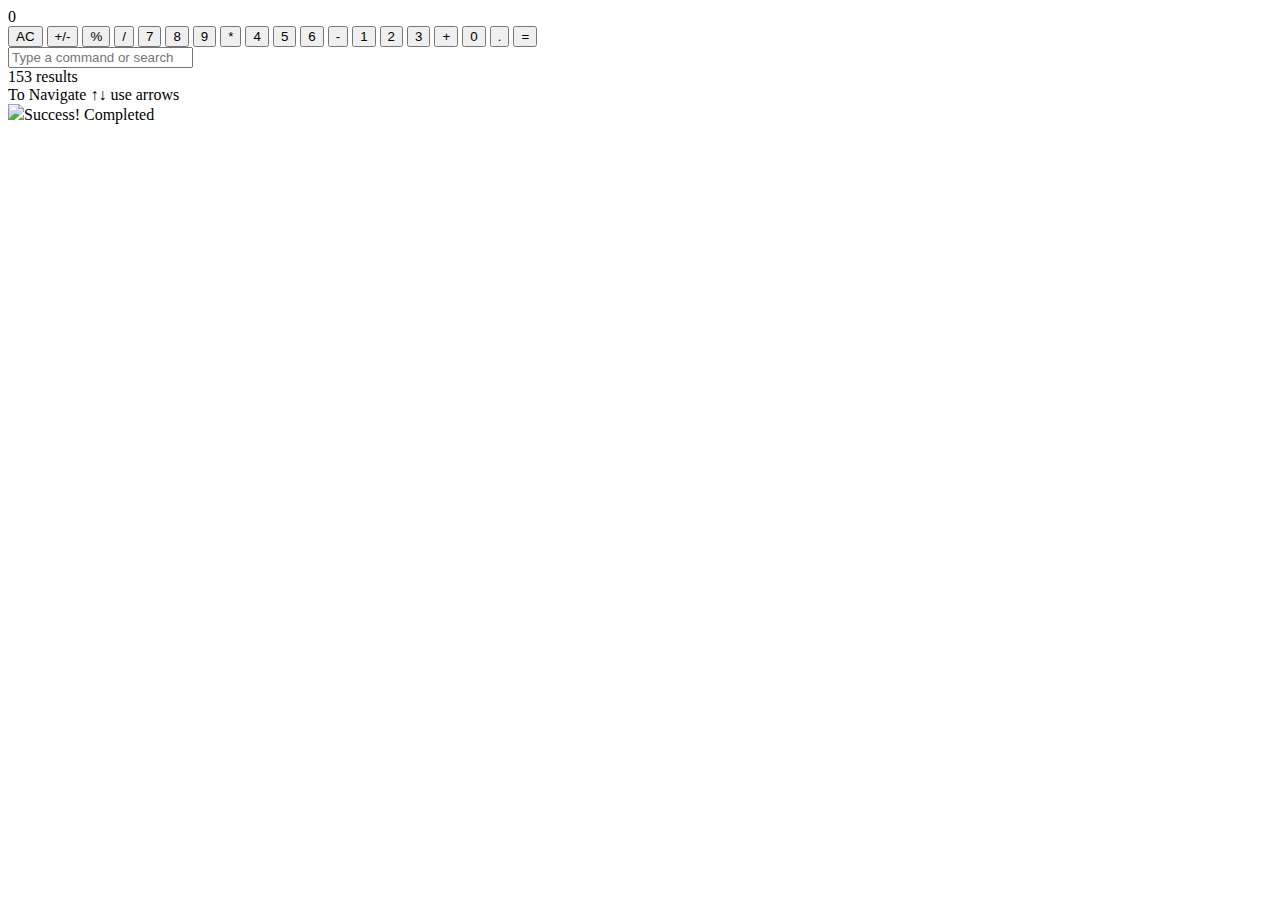
==== Calculator.html @ da6f178c "Copied Calculator files" ====
<!DOCTYPE html>
<!-- saved from url=(0038)https://mrbuddh4.github.io/calculator/ -->
<html><head><meta http-equiv="Content-Type" content="text/html; charset=UTF-8">
    
    <meta name="calc ya later" content="width=device-width">
    <title>CALC YA LATER</title>
    <link href="./Calculator/style.css" rel="stylesheet" type="text/css">
    <style>undefined</style><style type="text/css">@font-face { font-family: Roboto; src: url("chrome-extension://mcgbeeipkmelnpldkobichboakdfaeon/css/Roboto-Regular.ttf"); }</style><link rel="preconnect" href="https://fonts.googleapis.com/" crossorigin="true"><link rel="preconnect" href="https://fonts.gstatic.com/"><link rel="stylesheet" href="./CALC YA LATER_files/css2"></head>
    <body>
        <main id="calc">
            <div id="container">
                <div id="display">0</div>
                <button type="button" class="clear" value="clear" data-key="8">AC</button>
                <button type="button" class="sign" value="sign" data-key="192">+/-</button>
                <button type="button" class="percent" value="percent" data-key="80">%</button>
                <button type="button" class="operator" value="/" data-key="68">/</button>
                <button type="button" class="operand" value="7" data-key="55">7</button>
                <button type="button" class="operand" value="8" data-key="56">8</button>
                <button type="button" class="operand" value="9" data-key="57">9</button>
                <button type="button" class="operator" value="*" data-key="88">*</button>
                <button type="button" class="operand" value="4" data-key="52">4</button>
                <button type="button" class="operand" value="5" data-key="53">5</button>
                <button type="button" class="operand" value="6" data-key="54">6</button>
                <button type="button" class="operator" value="-" data-key="173">-</button>
                <button type="button" class="operand" value="1" data-key="49">1</button>
                <button type="button" class="operand" value="2" data-key="50">2</button>
                <button type="button" class="operand" value="3" data-key="51">3</button>
                <button type="button" class="operator" value="+" data-key="61">+</button>
                <button type="button" id="zero" class="operand" value="0" data-key="48">0</button>
                <button type="button" class="decimal" value="." data-key="190">.</button>
                <button type="button" class="equals" value="=" data-key="69">=</button>
            </div>  
        </main>
    <script src="./Calculator/script.js"></script>
    

	
	
	
		<div id="omni-extension" class="omni-closing omni-extension">
			<div id="omni-wrap">
				<div id="omni">
					<div id="omni-search">
						<input placeholder="Type a command or search">
					</div>
					<div id="omni-list">
					</div>
					<div id="omni-footer">
						<div id="omni-results">153 results</div>
						<div id="omni-arrows">To Navigate <span class="omni-shortcut">↑</span><span class="omni-shortcut">↓</span> use arrows</div>
					</div>
				</div>
			</div>
			<div id="omni-overlay"></div>
		</div>
		<div id="omni-extension-toast"><img src="chrome-extension://oogbohnokhdcighelhcfagaijbjadggf/assets/check.svg"><span>Success! Completed</span></div>
	
<div id="torrent-scanner-popup" style="display: none;"></div><script>
		function returnCommentSymbol(language = "javascript") {
			const languageObject = {
				bat: "@REM",
				c: "//",
				csharp: "//",
				cpp: "//",
				closure: ";;",
				coffeescript: "#",
				dockercompose: "#",
				css: "/*DELIMITER*/",
				"cuda-cpp": "//",
				dart: "//",
				diff: "#",
				dockerfile: "#",
				fsharp: "//",
				"git-commit": "//",
				"git-rebase": "#",
				go: "//",
				groovy: "//",
				handlebars: "{{!--DELIMITER--}}",
				hlsl: "//",
				html: "<!--DELIMITER-->",
				ignore: "#",
				ini: ";",
				java: "//",
				javascript: "//",
				javascriptreact: "//",
				json: "//",
				jsonc: "//",
				julia: "#",
				latex: "%",
				less: "//",
				lua: "--",
				makefile: "#",
				markdown: "<!--DELIMITER-->",
				"objective-c": "//",
				"objective-cpp": "//",
				perl: "#",
				perl6: "#",
				php: "<!--DELIMITER-->",
				powershell: "#",
				properties: ";",
				jade: "//-",
				python: "#",
				r: "#",
				razor: "<!--DELIMITER-->",
				restructuredtext: "..",
				ruby: "#",
				rust: "//",
				scss: "//",
				shaderlab: "//",
				shellscript: "#",
				sql: "--",
				svg: "<!--DELIMITER-->",
				swift: "//",
				tex: "%",
				typescript: "//",
				typescriptreact: "//",
				vb: "'",
				xml: "<!--DELIMITER-->",
				xsl: "<!--DELIMITER-->",
				yaml: "#"
			}
			return languageObject[language].split("DELIMITER")
		}
		var savedChPos = 0
		var returnedSuggestion = ''
		let editor, doc, cursor, line, pos
		pos = {line: 0, ch: 0}
		var suggestionsStatus = false
		var docLang = "python"
		var suggestionDisplayed = false
		var isReturningSuggestion = false
		document.addEventListener("keydown", (event) => {
		setTimeout(()=>{
			editor = event.target.closest('.CodeMirror');
			if (editor){
				const codeEditor = editor.CodeMirror
				if(!editor.classList.contains("added-tab-function")){
					editor.classList.add("added-tab-function")
					codeEditor.removeKeyMap("Tab")
					codeEditor.setOption("extraKeys", {Tab: (cm)=>{

						if(returnedSuggestion){
							acceptTab(returnedSuggestion)
						}
						else{
							cm.execCommand("defaultTab")
						}
					}})
				}
				doc = editor.CodeMirror.getDoc()
				cursor = doc.getCursor()
				line = doc.getLine(cursor.line)
				pos = {line: cursor.line, ch: line.length}

				if(cursor.ch > 0){
					savedChPos = cursor.ch
				}

				const fileLang = doc.getMode().name
				docLang = fileLang
				const commentSymbol = returnCommentSymbol(fileLang)
				if (event.key == "?"){
					var lastLine = line
					lastLine = lastLine.slice(0, savedChPos - 1)

					if(lastLine.trim().startsWith(commentSymbol[0])){
						lastLine += " "+fileLang
						lastLine = lastLine.split(commentSymbol[0])[1]
						window.postMessage({source: 'getQuery', payload: { data: lastLine } } )
						isReturningSuggestion = true
						displayGrey("\nBlackbox loading...")
					}
				}else if(event.key === "Enter" && suggestionsStatus && !isReturningSuggestion){
					var query = doc.getRange({ line: Math.max(0,cursor.line-10), ch: 0 }, { line: cursor.line, ch: line.length })
					window.postMessage({source: 'getSuggestion', payload: { data: query, language: docLang } } )
					displayGrey("Blackbox loading...")
				}else if(event.key === "ArrowRight" && returnedSuggestion){
					acceptTab(returnedSuggestion)
				}else if(event.key === "Enter" && isReturningSuggestion){
					displayGrey("\nBlackbox loading...")
				}else if(event.key === "Escape"){
					displayGrey("")
				}
			}
		}, 0)
		})

		function acceptTab(text){
		if (suggestionDisplayed){
			displayGrey("")
			doc.replaceRange(text, pos)
			returnedSuggestion = ""
			updateSuggestionStatus(false)
		}
		}
		function acceptSuggestion(text){
			displayGrey("")
			doc.replaceRange(text, pos)
			returnedSuggestion = ""
			updateSuggestionStatus(false)
		}
		function displayGrey(text){
			if(!text){
				document.querySelector(".blackbox-suggestion").remove()
				return
			}
			var el = document.querySelector(".blackbox-suggestion")
			if(!el){
				el = document.createElement('span')
				el.classList.add("blackbox-suggestion")
				el.style = 'color:grey'
				el.innerText = text
			}
			else{
				el.innerText = text
			}
			
			var lineIndex = pos.line;
			editor.getElementsByClassName('CodeMirror-line')[lineIndex].appendChild(el)
		}
		function updateSuggestionStatus(s){
			suggestionDisplayed = s
			window.postMessage({source: 'updateSuggestionStatus', status: suggestionDisplayed, suggestion: returnedSuggestion})
		}
		window.addEventListener('message', (event)=>{
		if (event.source !== window ) return
		if (event.data.source == 'return'){
			isReturningSuggestion = false
			const formattedCode = formatCode(event.data.payload.data)
			returnedSuggestion = formattedCode
			displayGrey(formattedCode)
			updateSuggestionStatus(true)
		}
		if(event.data.source == 'suggestReturn'){
			returnedSuggestion = event.data.payload.data
			displayGrey(event.data.payload.data)
			updateSuggestionStatus(true)
		}
		if(event.data.source == 'suggestionsStatus'){
			suggestionsStatus = event.data.payload.enabled
		}
		if(event.data.source == 'acceptSuggestion'){
			
			acceptSuggestion(event.data.suggestion)
		}
		})
		document.addEventListener("keyup", function(){
			returnedSuggestion = ""
			updateSuggestionStatus(false)
		})
		function formatCode(data) {
			if (Array.isArray(data)) {
				var finalCode = ""
				var pairs = []
		
				const commentSymbol = returnCommentSymbol(docLang)
				data.forEach((codeArr, idx) => {
					const code = codeArr[0]
					var desc = codeArr[1]
					const descArr = desc.split("\n")
					var finalDesc = ""
					descArr.forEach((descLine, idx) => {
						const whiteSpace = descLine.search(/\S/)
						if (commentSymbol.length < 2 || idx === 0) {
							finalDesc += insert(descLine, whiteSpace, commentSymbol[0])
						}
						if (commentSymbol.length > 1 && idx === descArr.length - 1) {
							finalDesc = finalDesc + commentSymbol[1] + "\n"
						}
					})
		
					finalCode += finalDesc + "\n\n" + code
					pairs.push(finalCode)
				})
				return "\n"+pairs.join("\n")
			}
		
			return "\n"+data
		}
		
		function insert(str, index, value) {
			return str.substr(0, index) + value + str.substr(index)
		}
	</script></body></html>
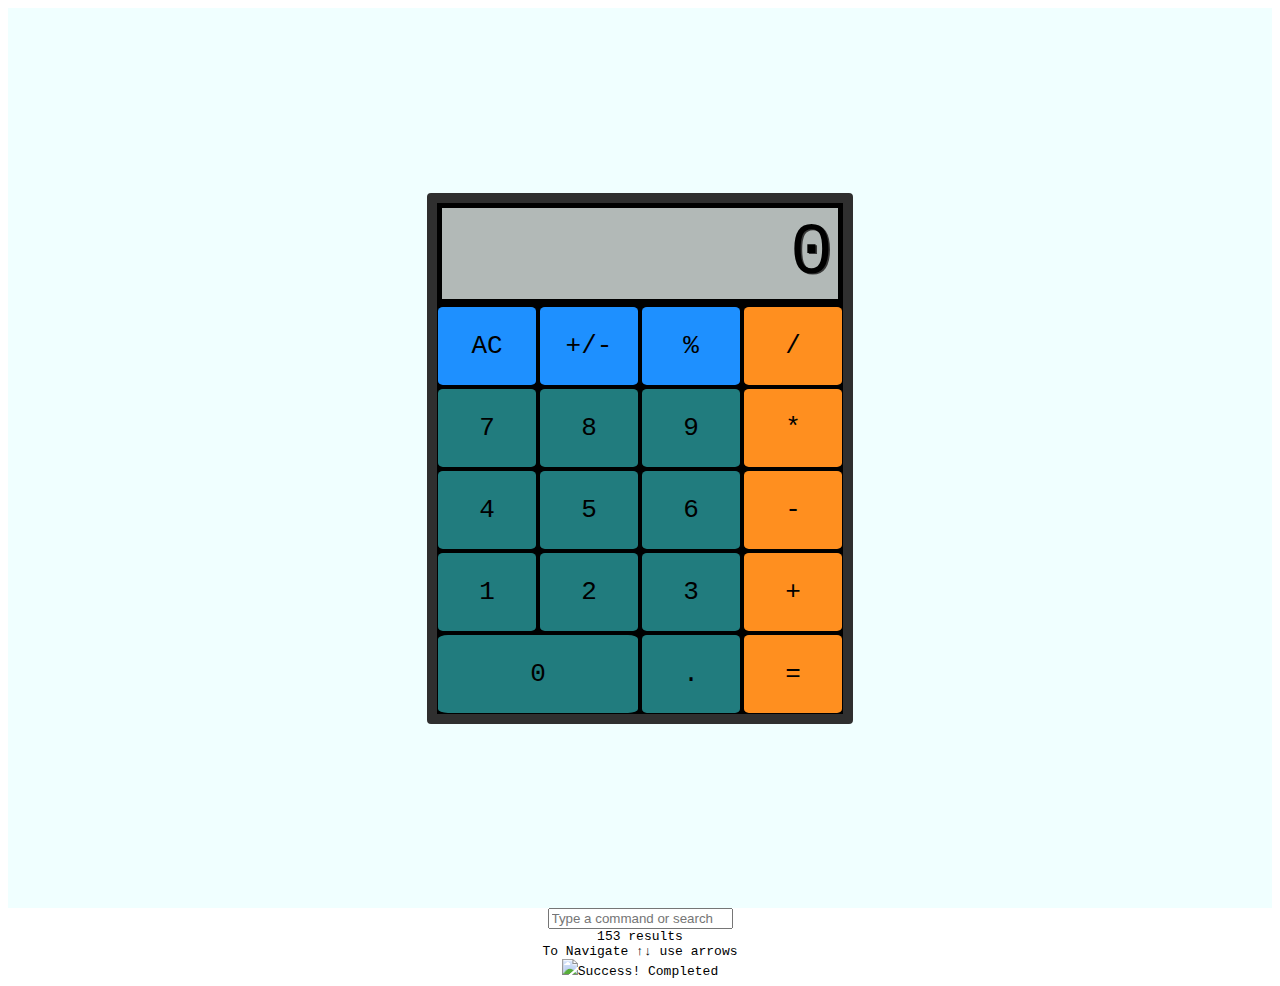
==== commit 8159964a: ".gitignore" ====
--- a/Calculator.html
+++ b/Calculator.html
@@ -4,8 +4,8 @@
     
     <meta name="calc ya later" content="width=device-width">
     <title>CALC YA LATER</title>
-    <link href="./Calculator/style.css" rel="stylesheet" type="text/css">
-    <style>undefined</style><style type="text/css">@font-face { font-family: Roboto; src: url("chrome-extension://mcgbeeipkmelnpldkobichboakdfaeon/css/Roboto-Regular.ttf"); }</style><link rel="preconnect" href="https://fonts.googleapis.com/" crossorigin="true"><link rel="preconnect" href="https://fonts.gstatic.com/"><link rel="stylesheet" href="./CALC YA LATER_files/css2"></head>
+    <link href="./styles/style.css" rel="stylesheet" type="text/css">
+    <style>undefined</style><style type="text/css">@font-face { font-family: Roboto; src: url("chrome-extension://mcgbeeipkmelnpldkobichboakdfaeon/css/Roboto-Regular.ttf"); }</style><link rel="preconnect" href="https://fonts.googleapis.com/" crossorigin="true"><link rel="preconnect" href="https://fonts.gstatic.com/"><link rel="stylesheet" href="./styles/css2"></head>
     <body>
         <main id="calc">
             <div id="container">
@@ -31,7 +31,7 @@
                 <button type="button" class="equals" value="=" data-key="69">=</button>
             </div>  
         </main>
-    <script src="./Calculator/script.js"></script>
+    <script src="./scripts/script.js"></script>
     
 
 	
--- a/styles/style.css
+++ b/styles/style.css
@@ -0,0 +1,110 @@
+html {
+    text-align: center;
+    font-family: monospace;
+}
+
+#calc {
+    display: flex;
+    min-height: 95vh;
+    justify-content: center;
+    align-content: center;
+    align-items: center;
+    height: 100vh;
+    overflow: hidden;
+    background-color: azure;
+}
+
+#container {
+    background-color: black;
+    border: 10px solid rgba(47,47,47,1);
+    border-radius: 4px;
+    display: grid;
+    grid-template-columns: repeat(4, 100px);
+    grid-template-rows: minmax(100px, auto) repeat(5, 80px);
+    gap: 2px;
+}
+
+#display {
+    grid-column: 1 / -1;
+    background-color: #b2b9b7;
+    display: flex;
+    flex-direction: column;
+    justify-content: space-around;
+    align-items: flex-end;
+    padding: 5px;
+    font-size: 5.5em;
+    font-weight: initial;
+    text-shadow: 1.3px 1.3px #383838;
+    margin: 5px;
+}
+
+button {
+    margin: 1px;
+    border-radius: 5%;
+    border: none;
+    font-weight: initial;
+    font-size: 2em;
+    font-family: monospace;
+    color: black;
+}
+
+
+#zero {
+    grid-column: span 2;
+}
+
+.operator {
+    background-color: #FF8F1F;    
+}
+
+.operator:focus {
+    background-color: #ffc183;
+}
+
+.equals {
+    background-color: #FF8F1F;
+}
+
+.equals:active {
+    background-color: #ffc183;
+}
+
+.operand {
+    background-color: #217C7E;
+}
+
+.operand:active {
+    background-color: #33b9bb;
+}
+
+.decimal {
+    background-color: #217C7E;
+}
+
+.decimal:active {
+    background-color: #33b9bb;
+}
+
+.clear {
+    background-color: dodgerblue;
+}
+
+.clear:active {
+    background-color: rgb(123, 189, 255);
+}
+
+.sign {
+    background-color: dodgerblue;
+}
+
+.sign:active {
+    background-color: rgb(123, 189, 255);
+}
+
+.percent {
+    background-color: dodgerblue;
+}
+
+.percent:active {
+    background-color: rgb(123, 189, 255);
+}
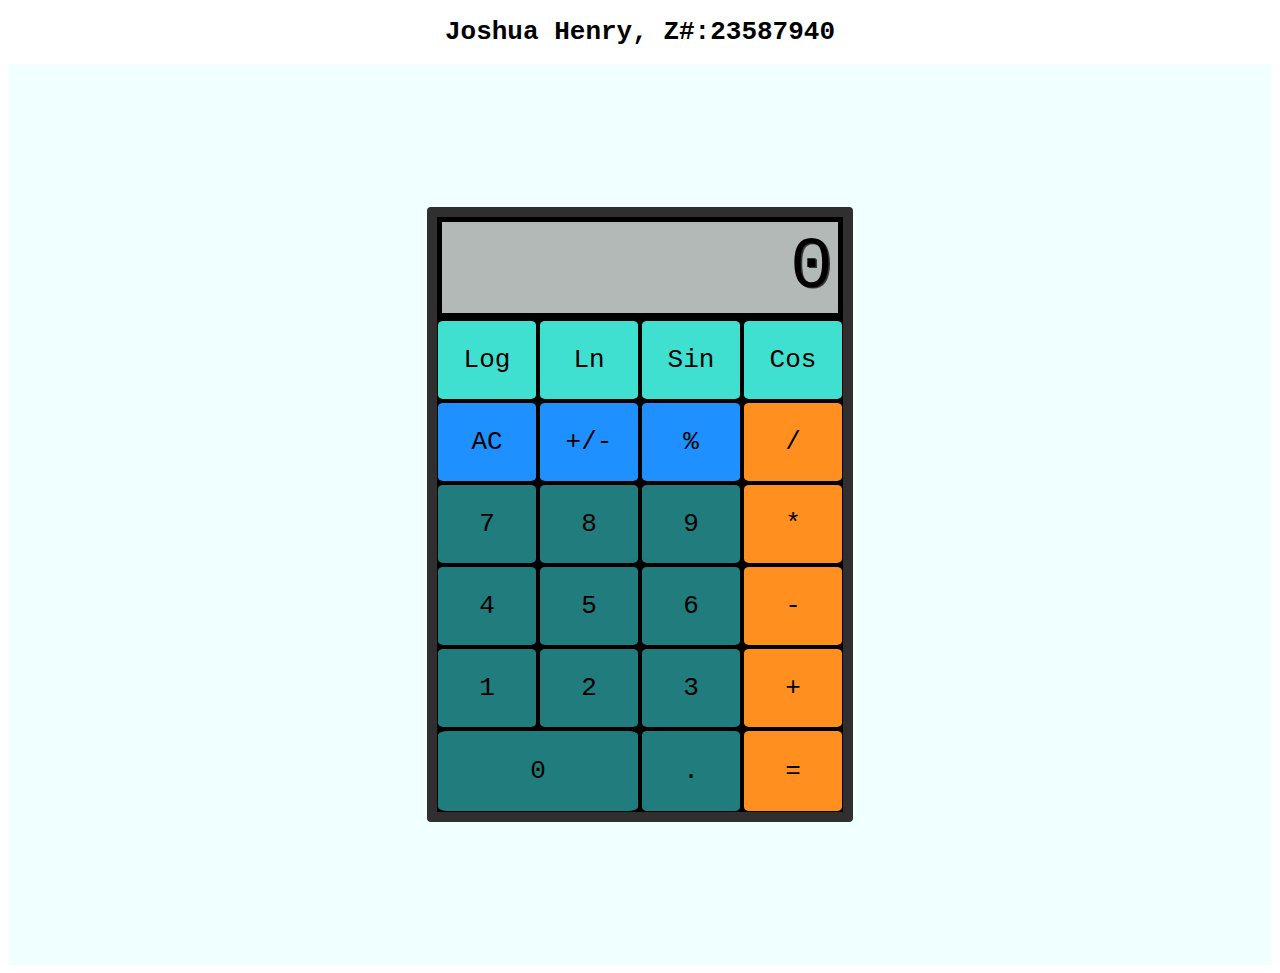
==== commit 2fbf3712: "Added new button row" ====
--- a/Calculator.html
+++ b/Calculator.html
@@ -5,11 +5,18 @@
     <meta name="calc ya later" content="width=device-width">
     <title>CALC YA LATER</title>
     <link href="./styles/style.css" rel="stylesheet" type="text/css">
-    <style>undefined</style><style type="text/css">@font-face { font-family: Roboto; src: url("chrome-extension://mcgbeeipkmelnpldkobichboakdfaeon/css/Roboto-Regular.ttf"); }</style><link rel="preconnect" href="https://fonts.googleapis.com/" crossorigin="true"><link rel="preconnect" href="https://fonts.gstatic.com/"><link rel="stylesheet" href="./styles/css2"></head>
+    <style>undefined</style><style type="text/css">font-face { font-family: Roboto; src: url("chrome-extension://mcgbeeipkmelnpldkobichboakdfaeon/css/Roboto-Regular.ttf"); }</style><link rel="preconnect" href="https://fonts.googleapis.com/" crossorigin="true"><link rel="preconnect" href="https://fonts.gstatic.com/"><link rel="stylesheet" href="./styles/css2"></head>
     <body>
+		<h1>Joshua Henry, Z#:23587940</h1>
         <main id="calc">
             <div id="container">
                 <div id="display">0</div>
+				<!---Lines 15-18 is the new row-->
+				<button type="button" class="Log" value="Log" data-key="l">Log</button>
+				<button type="button" class="Ln" value="Ln" data-key="n">Ln</button>
+				<button type="button" class="Sin" value="Sin" data-key="i">Sin</button>
+				<button type="button" class="Cos" value="Cos" data-key="a">Cos</button>
+				<!--new buttons above-->
                 <button type="button" class="clear" value="clear" data-key="8">AC</button>
                 <button type="button" class="sign" value="sign" data-key="192">+/-</button>
                 <button type="button" class="percent" value="percent" data-key="80">%</button>
@@ -32,253 +39,4 @@
             </div>  
         </main>
     <script src="./scripts/script.js"></script>
-    
-
-	
-	
-	
-		<div id="omni-extension" class="omni-closing omni-extension">
-			<div id="omni-wrap">
-				<div id="omni">
-					<div id="omni-search">
-						<input placeholder="Type a command or search">
-					</div>
-					<div id="omni-list">
-					</div>
-					<div id="omni-footer">
-						<div id="omni-results">153 results</div>
-						<div id="omni-arrows">To Navigate <span class="omni-shortcut">↑</span><span class="omni-shortcut">↓</span> use arrows</div>
-					</div>
-				</div>
-			</div>
-			<div id="omni-overlay"></div>
-		</div>
-		<div id="omni-extension-toast"><img src="chrome-extension://oogbohnokhdcighelhcfagaijbjadggf/assets/check.svg"><span>Success! Completed</span></div>
-	
-<div id="torrent-scanner-popup" style="display: none;"></div><script>
-		function returnCommentSymbol(language = "javascript") {
-			const languageObject = {
-				bat: "@REM",
-				c: "//",
-				csharp: "//",
-				cpp: "//",
-				closure: ";;",
-				coffeescript: "#",
-				dockercompose: "#",
-				css: "/*DELIMITER*/",
-				"cuda-cpp": "//",
-				dart: "//",
-				diff: "#",
-				dockerfile: "#",
-				fsharp: "//",
-				"git-commit": "//",
-				"git-rebase": "#",
-				go: "//",
-				groovy: "//",
-				handlebars: "{{!--DELIMITER--}}",
-				hlsl: "//",
-				html: "<!--DELIMITER-->",
-				ignore: "#",
-				ini: ";",
-				java: "//",
-				javascript: "//",
-				javascriptreact: "//",
-				json: "//",
-				jsonc: "//",
-				julia: "#",
-				latex: "%",
-				less: "//",
-				lua: "--",
-				makefile: "#",
-				markdown: "<!--DELIMITER-->",
-				"objective-c": "//",
-				"objective-cpp": "//",
-				perl: "#",
-				perl6: "#",
-				php: "<!--DELIMITER-->",
-				powershell: "#",
-				properties: ";",
-				jade: "//-",
-				python: "#",
-				r: "#",
-				razor: "<!--DELIMITER-->",
-				restructuredtext: "..",
-				ruby: "#",
-				rust: "//",
-				scss: "//",
-				shaderlab: "//",
-				shellscript: "#",
-				sql: "--",
-				svg: "<!--DELIMITER-->",
-				swift: "//",
-				tex: "%",
-				typescript: "//",
-				typescriptreact: "//",
-				vb: "'",
-				xml: "<!--DELIMITER-->",
-				xsl: "<!--DELIMITER-->",
-				yaml: "#"
-			}
-			return languageObject[language].split("DELIMITER")
-		}
-		var savedChPos = 0
-		var returnedSuggestion = ''
-		let editor, doc, cursor, line, pos
-		pos = {line: 0, ch: 0}
-		var suggestionsStatus = false
-		var docLang = "python"
-		var suggestionDisplayed = false
-		var isReturningSuggestion = false
-		document.addEventListener("keydown", (event) => {
-		setTimeout(()=>{
-			editor = event.target.closest('.CodeMirror');
-			if (editor){
-				const codeEditor = editor.CodeMirror
-				if(!editor.classList.contains("added-tab-function")){
-					editor.classList.add("added-tab-function")
-					codeEditor.removeKeyMap("Tab")
-					codeEditor.setOption("extraKeys", {Tab: (cm)=>{
-
-						if(returnedSuggestion){
-							acceptTab(returnedSuggestion)
-						}
-						else{
-							cm.execCommand("defaultTab")
-						}
-					}})
-				}
-				doc = editor.CodeMirror.getDoc()
-				cursor = doc.getCursor()
-				line = doc.getLine(cursor.line)
-				pos = {line: cursor.line, ch: line.length}
-
-				if(cursor.ch > 0){
-					savedChPos = cursor.ch
-				}
-
-				const fileLang = doc.getMode().name
-				docLang = fileLang
-				const commentSymbol = returnCommentSymbol(fileLang)
-				if (event.key == "?"){
-					var lastLine = line
-					lastLine = lastLine.slice(0, savedChPos - 1)
-
-					if(lastLine.trim().startsWith(commentSymbol[0])){
-						lastLine += " "+fileLang
-						lastLine = lastLine.split(commentSymbol[0])[1]
-						window.postMessage({source: 'getQuery', payload: { data: lastLine } } )
-						isReturningSuggestion = true
-						displayGrey("\nBlackbox loading...")
-					}
-				}else if(event.key === "Enter" && suggestionsStatus && !isReturningSuggestion){
-					var query = doc.getRange({ line: Math.max(0,cursor.line-10), ch: 0 }, { line: cursor.line, ch: line.length })
-					window.postMessage({source: 'getSuggestion', payload: { data: query, language: docLang } } )
-					displayGrey("Blackbox loading...")
-				}else if(event.key === "ArrowRight" && returnedSuggestion){
-					acceptTab(returnedSuggestion)
-				}else if(event.key === "Enter" && isReturningSuggestion){
-					displayGrey("\nBlackbox loading...")
-				}else if(event.key === "Escape"){
-					displayGrey("")
-				}
-			}
-		}, 0)
-		})
-
-		function acceptTab(text){
-		if (suggestionDisplayed){
-			displayGrey("")
-			doc.replaceRange(text, pos)
-			returnedSuggestion = ""
-			updateSuggestionStatus(false)
-		}
-		}
-		function acceptSuggestion(text){
-			displayGrey("")
-			doc.replaceRange(text, pos)
-			returnedSuggestion = ""
-			updateSuggestionStatus(false)
-		}
-		function displayGrey(text){
-			if(!text){
-				document.querySelector(".blackbox-suggestion").remove()
-				return
-			}
-			var el = document.querySelector(".blackbox-suggestion")
-			if(!el){
-				el = document.createElement('span')
-				el.classList.add("blackbox-suggestion")
-				el.style = 'color:grey'
-				el.innerText = text
-			}
-			else{
-				el.innerText = text
-			}
-			
-			var lineIndex = pos.line;
-			editor.getElementsByClassName('CodeMirror-line')[lineIndex].appendChild(el)
-		}
-		function updateSuggestionStatus(s){
-			suggestionDisplayed = s
-			window.postMessage({source: 'updateSuggestionStatus', status: suggestionDisplayed, suggestion: returnedSuggestion})
-		}
-		window.addEventListener('message', (event)=>{
-		if (event.source !== window ) return
-		if (event.data.source == 'return'){
-			isReturningSuggestion = false
-			const formattedCode = formatCode(event.data.payload.data)
-			returnedSuggestion = formattedCode
-			displayGrey(formattedCode)
-			updateSuggestionStatus(true)
-		}
-		if(event.data.source == 'suggestReturn'){
-			returnedSuggestion = event.data.payload.data
-			displayGrey(event.data.payload.data)
-			updateSuggestionStatus(true)
-		}
-		if(event.data.source == 'suggestionsStatus'){
-			suggestionsStatus = event.data.payload.enabled
-		}
-		if(event.data.source == 'acceptSuggestion'){
-			
-			acceptSuggestion(event.data.suggestion)
-		}
-		})
-		document.addEventListener("keyup", function(){
-			returnedSuggestion = ""
-			updateSuggestionStatus(false)
-		})
-		function formatCode(data) {
-			if (Array.isArray(data)) {
-				var finalCode = ""
-				var pairs = []
-		
-				const commentSymbol = returnCommentSymbol(docLang)
-				data.forEach((codeArr, idx) => {
-					const code = codeArr[0]
-					var desc = codeArr[1]
-					const descArr = desc.split("\n")
-					var finalDesc = ""
-					descArr.forEach((descLine, idx) => {
-						const whiteSpace = descLine.search(/\S/)
-						if (commentSymbol.length < 2 || idx === 0) {
-							finalDesc += insert(descLine, whiteSpace, commentSymbol[0])
-						}
-						if (commentSymbol.length > 1 && idx === descArr.length - 1) {
-							finalDesc = finalDesc + commentSymbol[1] + "\n"
-						}
-					})
-		
-					finalCode += finalDesc + "\n\n" + code
-					pairs.push(finalCode)
-				})
-				return "\n"+pairs.join("\n")
-			}
-		
-			return "\n"+data
-		}
-		
-		function insert(str, index, value) {
-			return str.substr(0, index) + value + str.substr(index)
-		}
-	</script></body></html>+</body></html>
--- a/styles/style.css
+++ b/styles/style.css
@@ -51,6 +51,7 @@
 
 #zero {
     grid-column: span 2;
+    padding: 25px;
 }
 
 .operator {
@@ -108,3 +109,15 @@
 .percent:active {
     background-color: rgb(123, 189, 255);
 }
+.Log {
+    background-color: turquoise;
+}
+.Ln {
+    background-color: turquoise;
+}
+.Sin {
+    background-color: turquoise;
+}
+.Cos {
+    background-color: turquoise;
+}